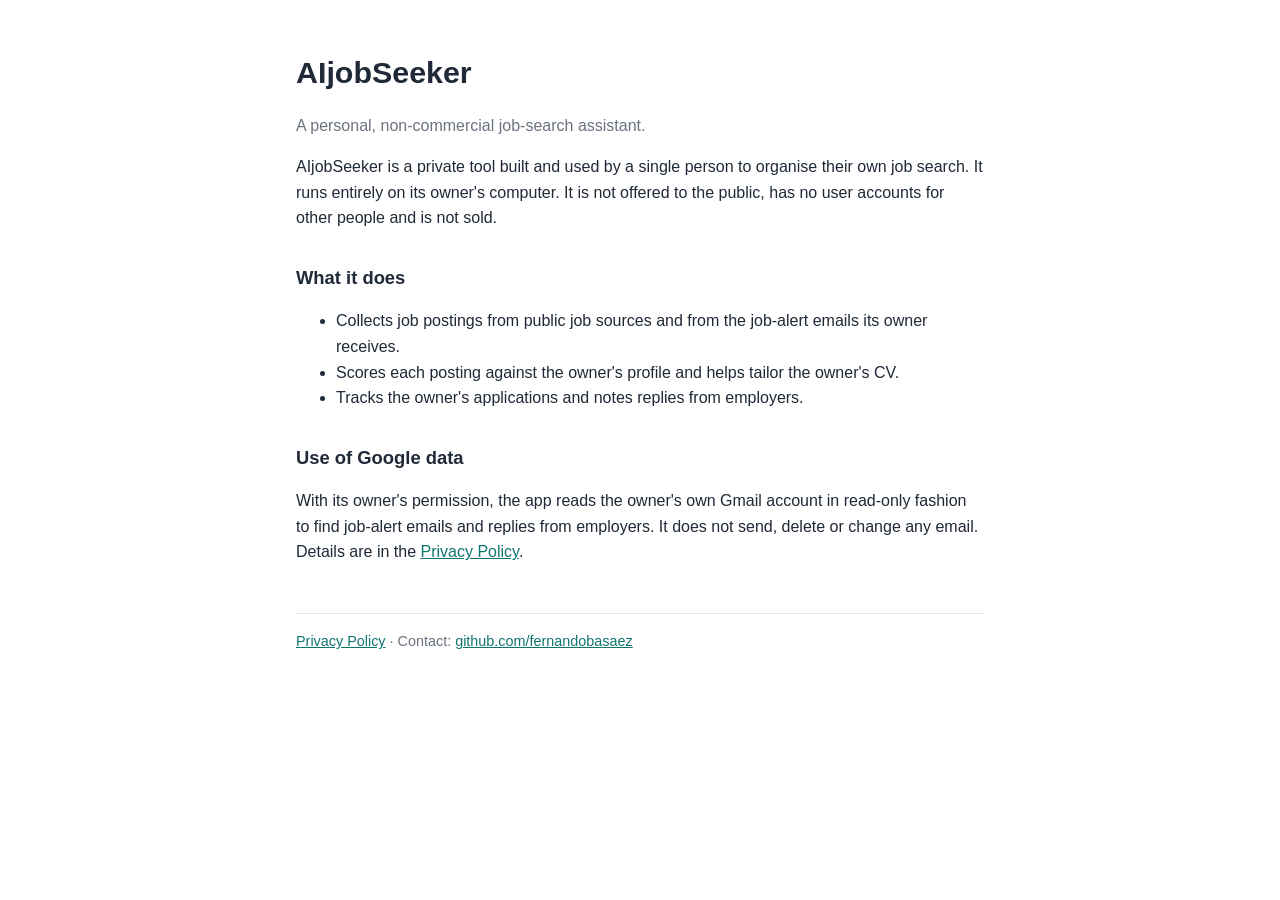
==== index.html @ 73806fb7 "AIjobSeeker: home page and privacy policy for the Google OAuth consent screen" ====
<!doctype html>
<html lang="en">
<head>
  <meta charset="utf-8">
  <meta name="viewport" content="width=device-width, initial-scale=1">
  <title>AIjobSeeker</title>
  <meta name="description" content="AIjobSeeker is a personal job-search assistant that runs on its owner's own computer.">
  <link rel="stylesheet" href="style.css">
</head>
<body>
<main>
  <h1>AIjobSeeker</h1>
  <p class="muted">A personal, non-commercial job-search assistant.</p>

  <p>AIjobSeeker is a private tool built and used by a single person to organise their own job search. It runs entirely on its owner's computer. It is not offered to the public, has no user accounts for other people and is not sold.</p>

  <h2>What it does</h2>
  <ul>
    <li>Collects job postings from public job sources and from the job-alert emails its owner receives.</li>
    <li>Scores each posting against the owner's profile and helps tailor the owner's CV.</li>
    <li>Tracks the owner's applications and notes replies from employers.</li>
  </ul>

  <h2>Use of Google data</h2>
  <p>With its owner's permission, the app reads the owner's own Gmail account in read-only fashion to find job-alert emails and replies from employers. It does not send, delete or change any email. Details are in the <a href="privacy.html">Privacy Policy</a>.</p>

  <footer>
    <a href="privacy.html">Privacy Policy</a> · Contact: <a href="https://github.com/fernandobasaez">github.com/fernandobasaez</a>
  </footer>
</main>
</body>
</html>
---- style.css ----
:root { --bg: #ffffff; --fg: #1f2937; --muted: #6b7280; --accent: #0f766e; --line: #e5e7eb; }
@media (prefers-color-scheme: dark) { :root { --bg: #0b1220; --fg: #e5e7eb; --muted: #9ca3af; --accent: #2dd4bf; --line: #1f2937; } }
* { box-sizing: border-box; }
body { margin: 0; background: var(--bg); color: var(--fg); font: 16px/1.6 -apple-system, BlinkMacSystemFont, "Segoe UI", Inter, sans-serif; }
main { max-width: 720px; margin: 0 auto; padding: 48px 16px 64px; }
h1 { font-size: 1.9rem; margin: 0 0 4px; }
h2 { font-size: 1.15rem; margin: 32px 0 8px; }
p, li { color: var(--fg); }
.muted { color: var(--muted); }
a { color: var(--accent); }
footer { margin-top: 48px; padding-top: 16px; border-top: 1px solid var(--line); font-size: 0.9rem; color: var(--muted); }
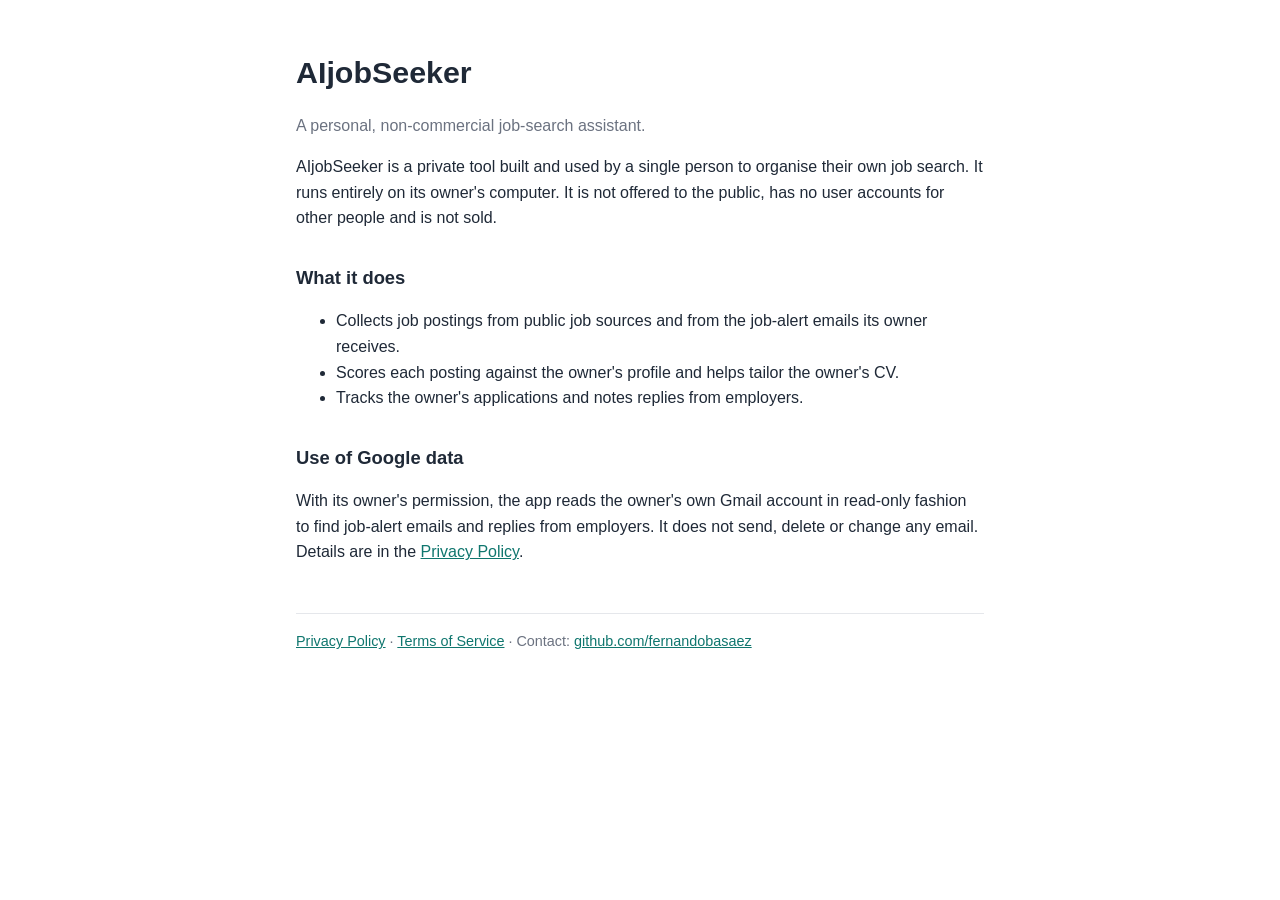
==== commit b2154b29: "Terms of service page" ====
--- a/index.html
+++ b/index.html
@@ -25,7 +25,7 @@
   <p>With its owner's permission, the app reads the owner's own Gmail account in read-only fashion to find job-alert emails and replies from employers. It does not send, delete or change any email. Details are in the <a href="privacy.html">Privacy Policy</a>.</p>
 
   <footer>
-    <a href="privacy.html">Privacy Policy</a> · Contact: <a href="https://github.com/fernandobasaez">github.com/fernandobasaez</a>
+    <a href="privacy.html">Privacy Policy</a> · <a href="terms.html">Terms of Service</a> · Contact: <a href="https://github.com/fernandobasaez">github.com/fernandobasaez</a>
   </footer>
 </main>
 </body>
